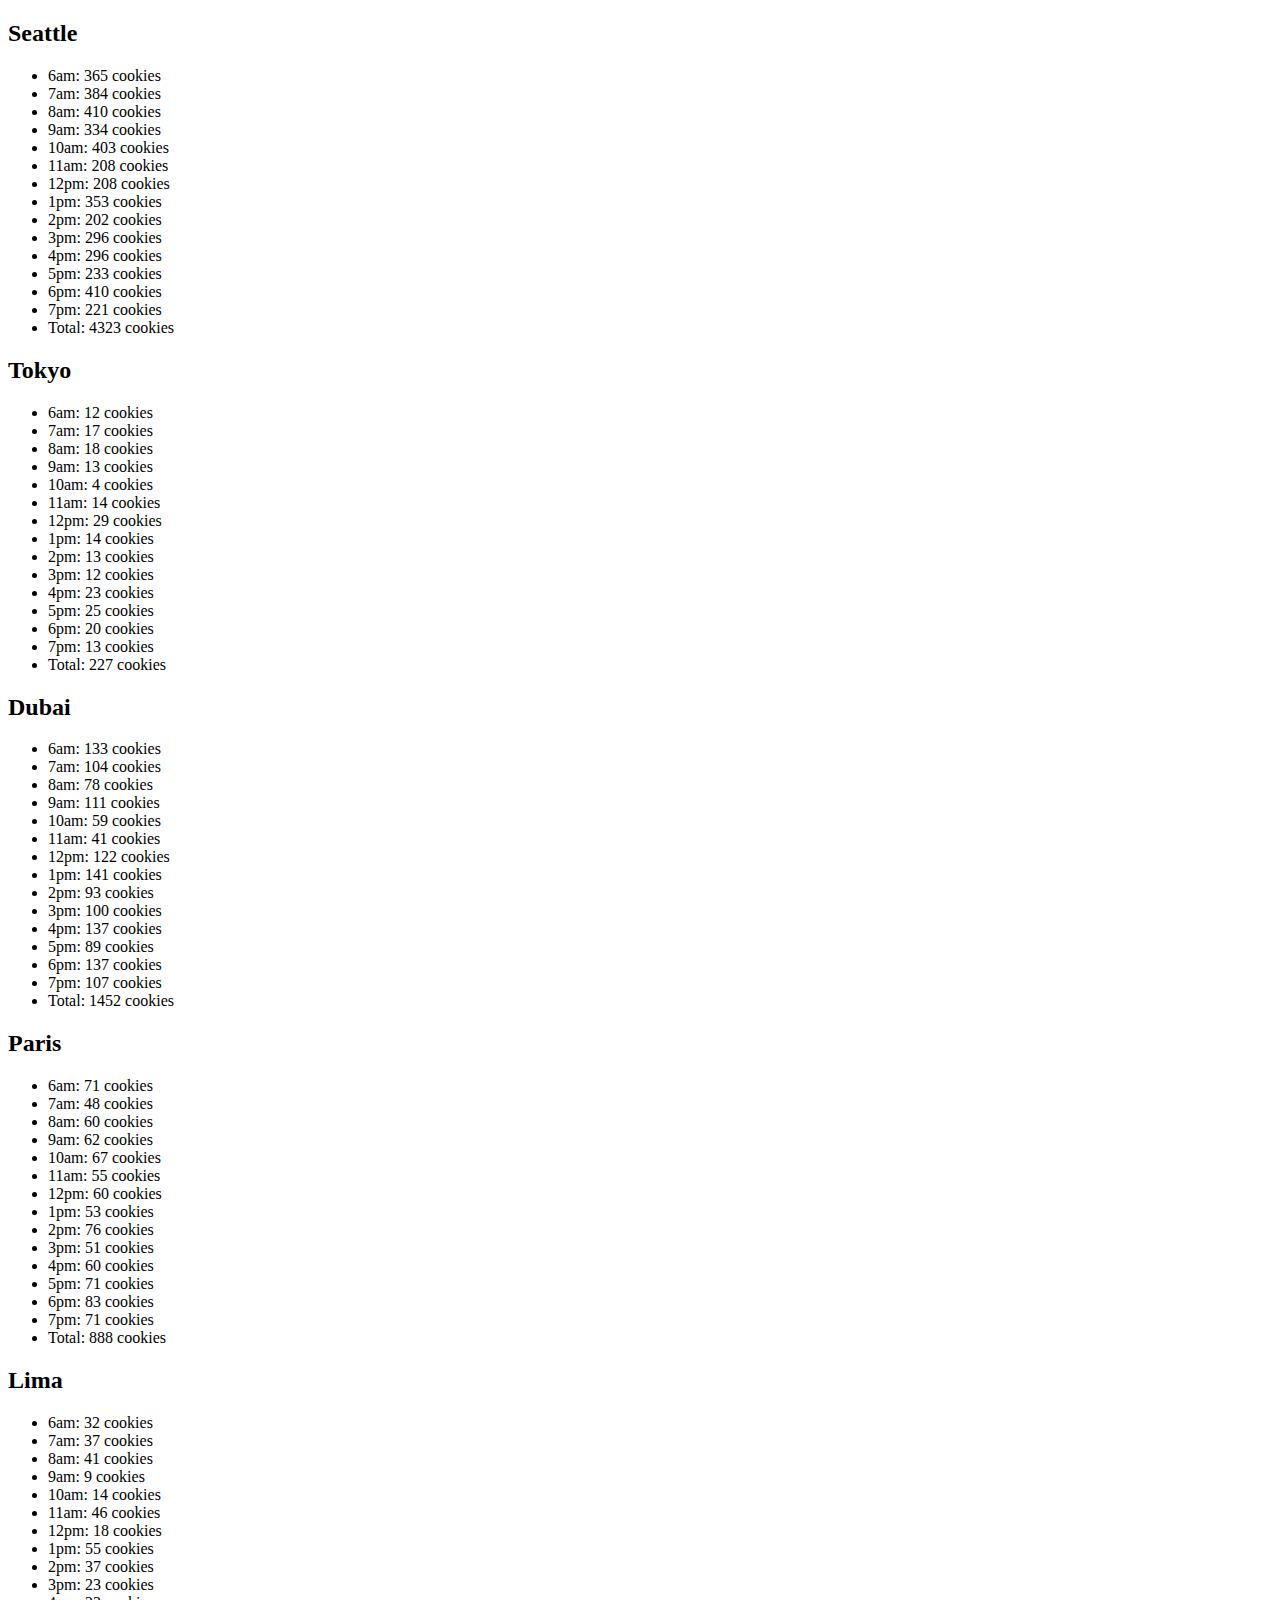
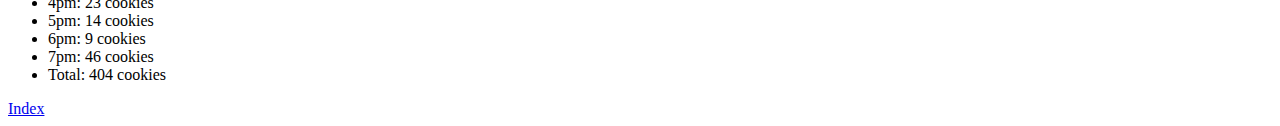
==== sales.html @ eacb50fa "lab 6 working" ====
<!DOCTYPE html>
<html lang="en">
<head>
  <meta charset="UTF-8">
  <meta http-equiv="X-UA-Compatible" content="IE=edge">
  <meta name="viewport" content="width=device-width, initial-scale=1.0">
  <title>Document</title>
</head>
<body>
  <div id="salesDiv"></div>
  <a href="index.html">Index</a>
  <script src="app.js"></script>
</body>
</html>
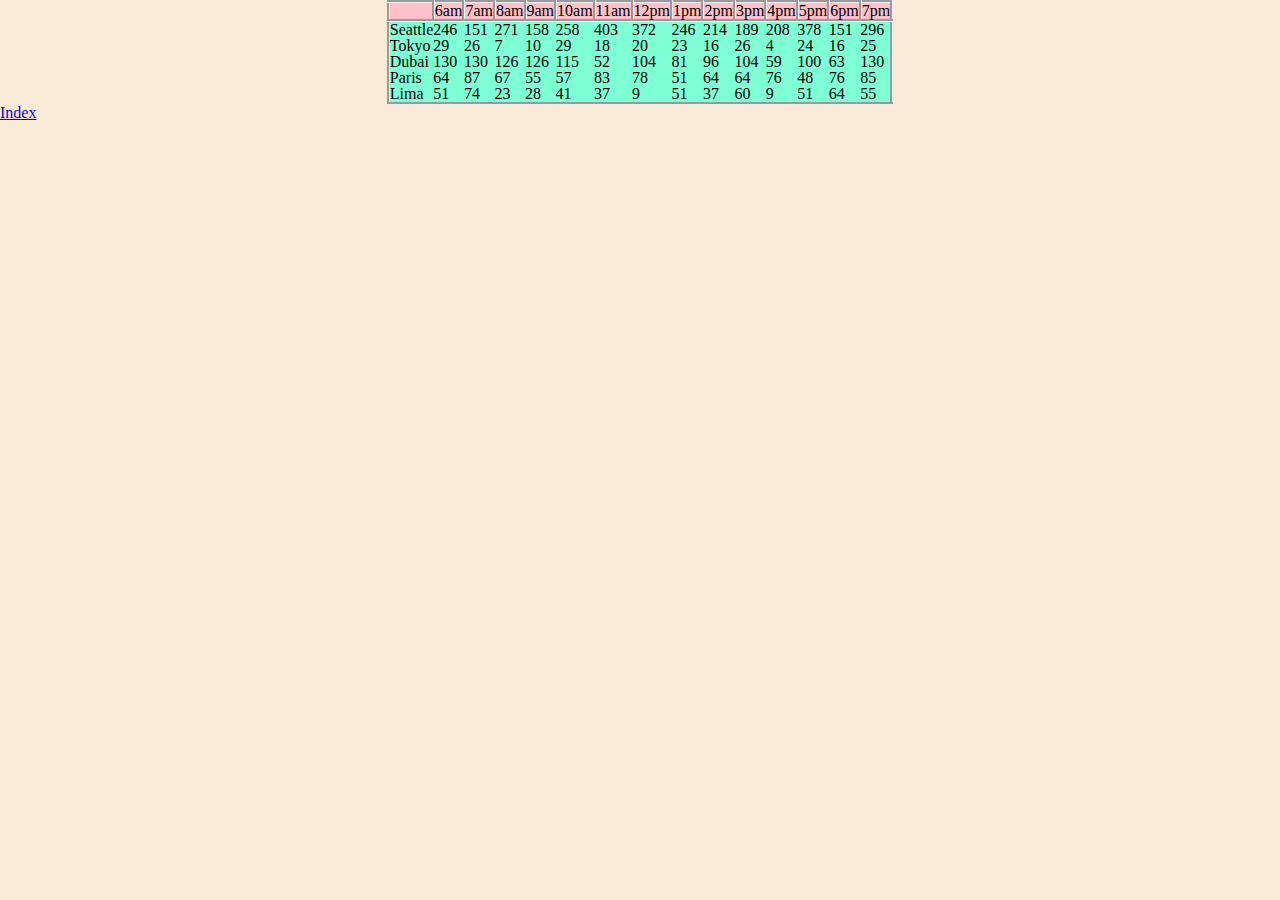
==== commit 36699f73: "stores render inside table" ====
--- a/sales.html
+++ b/sales.html
@@ -4,7 +4,9 @@
   <meta charset="UTF-8">
   <meta http-equiv="X-UA-Compatible" content="IE=edge">
   <meta name="viewport" content="width=device-width, initial-scale=1.0">
-  <title>Document</title>
+  <title>Salmon Store Sales Page</title>
+  <link rel="stylesheet" href="css/reset.css">
+  <link rel="stylesheet" href="css/style.css">
 </head>
 <body>
   <div id="salesDiv"></div>
--- a/css/style.css
+++ b/css/style.css
@@ -0,0 +1,34 @@
+body {
+  background-color: antiquewhite;
+}
+
+table {
+  margin: auto;
+  border-style: groove;
+  border-width: 3px;
+}
+
+thead {
+  background-color: pink;
+  color: black;
+}
+
+thead td {
+  border-style: groove;
+  border-width: 3px;
+}
+
+tbody {
+  background-color: aquamarine;
+  border-style: groove;
+  border-width: 3px;
+}
+
+h3 {
+  font-family: 'Lucida Sans', 'Lucida Sans Regular', 'Lucida Grande', 'Lucida Sans Unicode', Geneva, Verdana, sans-serif;
+}
+
+ul {
+  font-family:'Times New Roman', Times, serif;
+  color: darkblue;
+}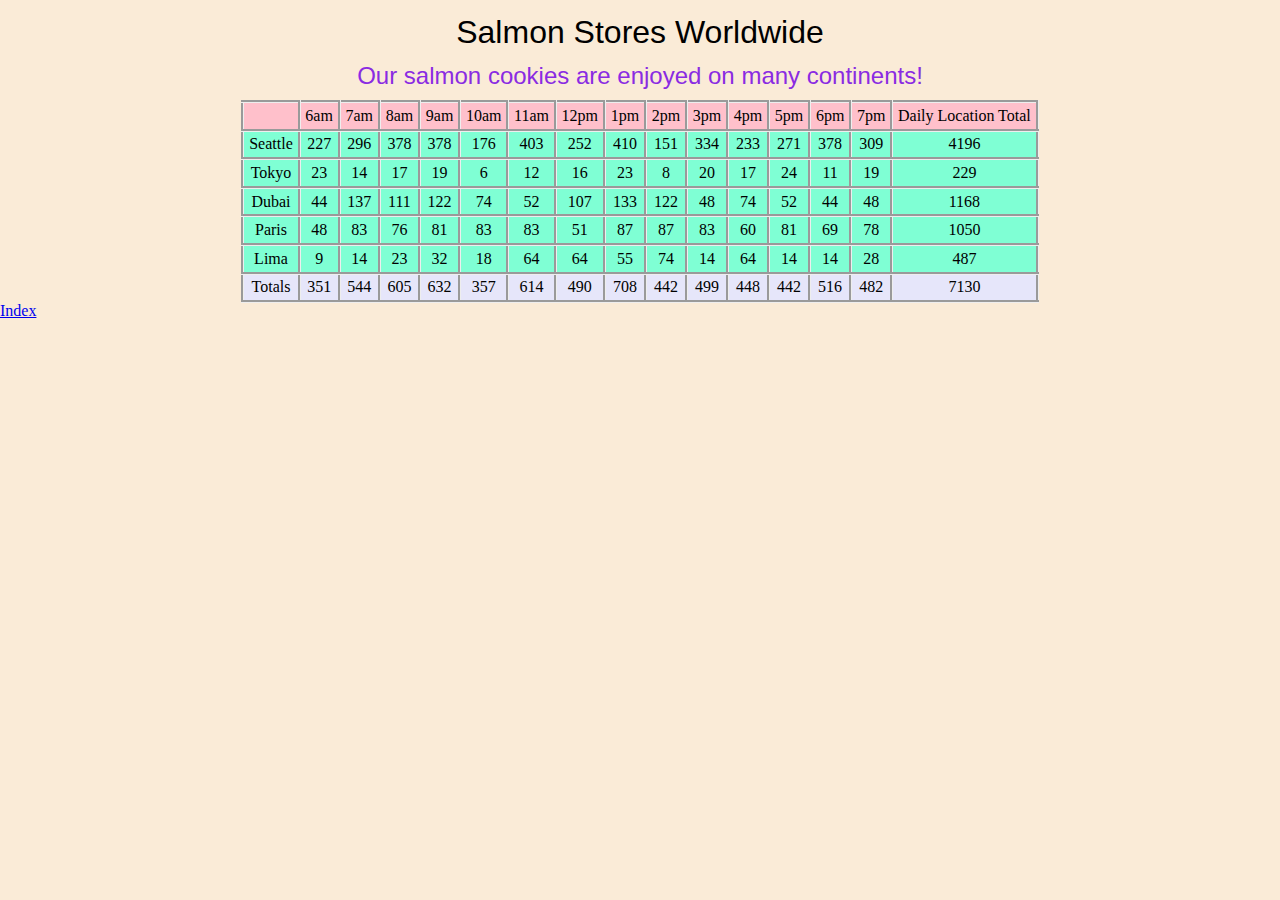
==== commit 62693a37: "css headers" ====
--- a/sales.html
+++ b/sales.html
@@ -9,6 +9,8 @@
   <link rel="stylesheet" href="css/style.css">
 </head>
 <body>
+  <h1>Salmon Stores Worldwide</h1>
+  <h2>Our salmon cookies are enjoyed on many continents!</h2>
   <div id="salesDiv"></div>
   <a href="index.html">Index</a>
   <script src="app.js"></script>
--- a/css/style.css
+++ b/css/style.css
@@ -1,11 +1,28 @@
 body {
   background-color: antiquewhite;
+}
+
+h1 {
+  color: black;
+  font-size: 2rem;
+  font-family: Verdana, Geneva, Tahoma, sans-serif;
+  padding: 0.5em;
+  text-align: center;
+}
+
+h2 {
+  color: blueviolet;
+  font-size: 1.5rem;
+  font-family: 'Gill Sans', 'Gill Sans MT', Calibri, 'Trebuchet MS', sans-serif;
+  padding-bottom: 0.5em;
+  text-align: center;
 }
 
 table {
   margin: auto;
   border-style: groove;
   border-width: 3px;
+  text-align: center;
 }
 
 thead {
@@ -13,15 +30,32 @@
   color: black;
 }
 
-thead td {
+thead th {
   border-style: groove;
   border-width: 3px;
+  padding: 0.3em;
+}
+
+tfoot {
+  background-color: lavender;
+}
+
+tfoot th {
+  border-style: groove;
+  border-width: 3px;
+  padding: 0.3em;
 }
 
 tbody {
   background-color: aquamarine;
   border-style: groove;
   border-width: 3px;
+}
+
+tbody td {
+  border-style: groove;
+  border-width: 3px;
+  padding: 0.3em;
 }
 
 h3 {
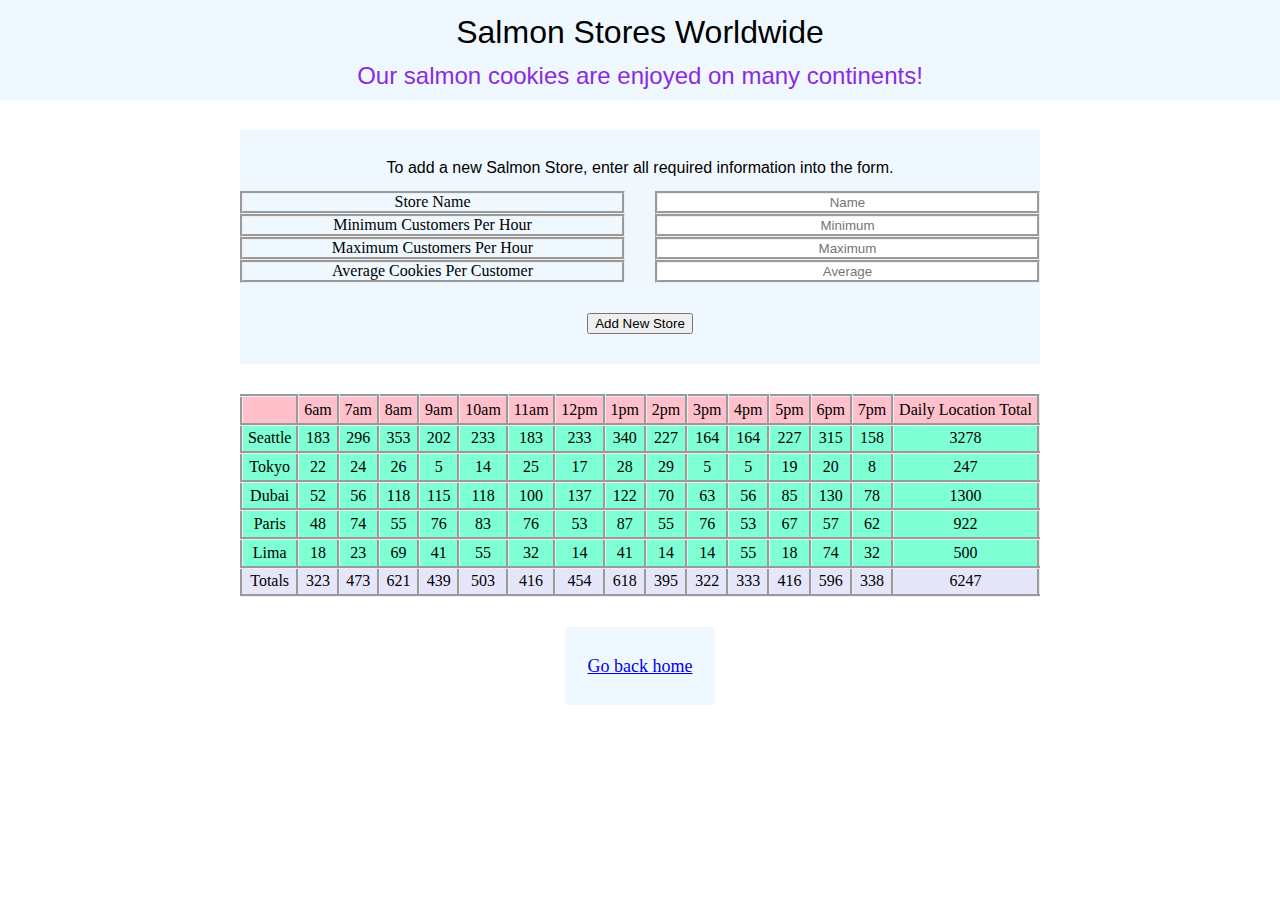
==== commit 478ca4b7: "lab 9 complete" ====
--- a/sales.html
+++ b/sales.html
@@ -1,5 +1,6 @@
 <!DOCTYPE html>
 <html lang="en">
+
 <head>
   <meta charset="UTF-8">
   <meta http-equiv="X-UA-Compatible" content="IE=edge">
@@ -8,11 +9,62 @@
   <link rel="stylesheet" href="css/reset.css">
   <link rel="stylesheet" href="css/style.css">
 </head>
+
 <body>
+  <section id="salesbanner">
   <h1>Salmon Stores Worldwide</h1>
   <h2>Our salmon cookies are enjoyed on many continents!</h2>
+  </section>
+  <div id="newStoreForm">
+    <aside>
+    <form>
+      <!-- start form here -->
+      <fieldset>
+        <!-- set form fields -->
+        <legend>
+          <!-- form title -->
+          To add a new Salmon Store, enter all required information into the form.
+        </legend>
+        <div>
+          <span class="formlabel">
+            <label for="name">Store Name</input>
+          </span>
+          <!-- name input -->
+          <input type="text" id="name" name="newStoreName" placeholder="Name"/>
+        </div>
+        <div>
+          <span class="formlabel">
+            <label for="min">Minimum Customers Per Hour</label>
+          </span>
+          <!-- minimum input-->
+          <input type="text" id="min" name="newStoreMin"placeholder="Minimum"/>
+        </div>
+        <div>
+          <span class="formlabel">
+            <label for="max">Maximum Customers Per Hour</label>
+          </span>
+          <!-- maximum input -->
+          <input type="text" id="max" name="newStoreMax" placeholder="Maximum"/>
+        </div>
+        <div>
+          <span class="formlabel">
+            <label for="avg">Average Cookies Per Customer</label>
+          </span>
+          <!-- average input -->
+          <input type="text" id="avg" name="newStoreAvg" placeholder="Average"/>
+        </div>
+      </fieldset>
+      <button type="submit">Add New Store</button>
+    </aside>
+    </form>
+  </div>
+  <!-- div container to build table in Javascript -->
   <div id="salesDiv"></div>
-  <a href="index.html">Index</a>
+  <!-- escape hatch -->
+  <div class="indexLink">
+  <a href="index.html">Go back home</a>
+  </div>
   <script src="app.js"></script>
 </body>
+
 </html>--- a/css/style.css
+++ b/css/style.css
@@ -1,5 +1,23 @@
+* {
+  box-sizing: border-box;
+}
+
 body {
-  background-color: antiquewhite;
+  background: url("../img/salmon.png") no-repeat center center fixed; 
+  background-size: cover;
+  margin: auto;
+}
+
+main {
+  margin: auto;
+  width: 960px;
+  display: flex;
+  flex-wrap: wrap;
+  justify-content: space-between;
+}
+
+main img {
+  margin-bottom: 30px;
 }
 
 h1 {
@@ -7,7 +25,6 @@
   font-size: 2rem;
   font-family: Verdana, Geneva, Tahoma, sans-serif;
   padding: 0.5em;
-  text-align: center;
 }
 
 h2 {
@@ -18,10 +35,52 @@
   text-align: center;
 }
 
+h3 {
+  font-family: 'Lucida Sans', 'Lucida Sans Regular', 'Lucida Grande', 'Lucida Sans Unicode', Geneva, Verdana, sans-serif;
+}
+
+#newStoreForm {
+  margin: 30px auto 30px auto;
+  padding-top: 30px;
+  padding-bottom: 30px;
+  background-color: aliceblue;
+  width: 800px;
+}
+
+#newStoreForm div {
+  width: 800px;
+  display: flex;
+  justify-content: space-between;
+}
+
+form {
+  display: flex;
+  flex-wrap: wrap;
+}
+
+legend {
+  font-family: Arial, Helvetica, sans-serif;
+  text-align: center;
+  margin: auto auto 15px auto;
+}
+
+.formlabel {
+  width: 385px;
+  display: inline-block;
+  text-align: center;
+  border: 3px groove;
+}
+
+input {
+  width: 385px;
+  border: 3px groove;
+  text-align: center;
+}
+
 table {
   margin: auto;
-  border-style: groove;
-  border-width: 3px;
+  min-width: 800px;
+  border: 3px groove;
   text-align: center;
 }
 
@@ -31,8 +90,7 @@
 }
 
 thead th {
-  border-style: groove;
-  border-width: 3px;
+  border: 3px groove;
   padding: 0.3em;
 }
 
@@ -41,28 +99,137 @@
 }
 
 tfoot th {
-  border-style: groove;
-  border-width: 3px;
+  border: 3px groove;
   padding: 0.3em;
 }
 
 tbody {
   background-color: aquamarine;
-  border-style: groove;
-  border-width: 3px;
+  border: 3px groove;
 }
 
 tbody td {
-  border-style: groove;
-  border-width: 3px;
+  border: 3px groove;
   padding: 0.3em;
-}
-
-h3 {
-  font-family: 'Lucida Sans', 'Lucida Sans Regular', 'Lucida Grande', 'Lucida Sans Unicode', Geneva, Verdana, sans-serif;
 }
 
 ul {
   font-family:'Times New Roman', Times, serif;
   color: darkblue;
+}
+
+#imageblock img {
+  display: block;
+  max-width: 30%;
+}
+
+header {
+  background-color: coral;
+  margin: auto auto auto auto;
+}
+
+header nav {
+  margin: auto;
+  width: 960px;
+  height: 150px;
+  display: flex;
+  flex-direction: column;
+  justify-content: space-between;
+  align-items: center;
+}
+
+header nav ul {
+  margin: auto
+  width: 960px;
+  height: auto;
+  display: flex;
+  justify-content: space-between;
+  align-items: center;
+  list-style-type: none;
+}
+
+header nav ul li {
+  width: 150px;
+  font-family: Arial, Helvetica, sans-serif;
+  font-weight: 500;
+  align-items: center;
+  justify-content: center;
+  color: darkblue;
+  text-align: center;
+}
+
+#salesbanner {
+  background-color: aliceblue;
+  text-align: center;
+}
+
+article {
+  background-color: aliceblue;
+  height: 324px;
+  display: flex;
+  flex-direction: column;
+  justify-content: space-between;
+  align-items: center;
+}
+
+article h2 {
+  font-family: Arial, Helvetica, sans-serif;
+  font-size: larger;
+  font-weight: 200;
+}
+
+article section {
+  width: 606px;
+  height: 216px;
+  font-family: Arial, Helvetica, sans-serif;
+  font-style: italic;
+  background-color: aliceblue;
+  overflow: auto;
+}
+
+article div:last-of-type {
+  width: 150px;
+  height: 30px;
+  background-color: aliceblue;
+  display: flex;
+  justify-content: center;
+  align-items: center;
+}
+
+article a:link {
+  color: #fff;
+  font-family: Arial, Helvetica, sans-serif;
+  font-weight: 200;
+  text-decoration: none;
+  text-align: center;
+}
+
+footer {
+  margin: auto;
+  background-color: coral;
+}
+
+footer div {
+  margin: auto;
+  width: 960px;
+  display: flex;
+  justify-content: center;
+}
+
+#family {
+  width: 960px;
+}
+
+button {
+  margin: 30px auto auto auto;
+}
+
+.indexLink {
+  width:150px;
+  background-color: aliceblue;
+  padding-top: 30px;
+  padding-bottom: 30px;
+  margin: 30px auto 30px auto;
+  text-align: center;
+  font-size: large;
 }